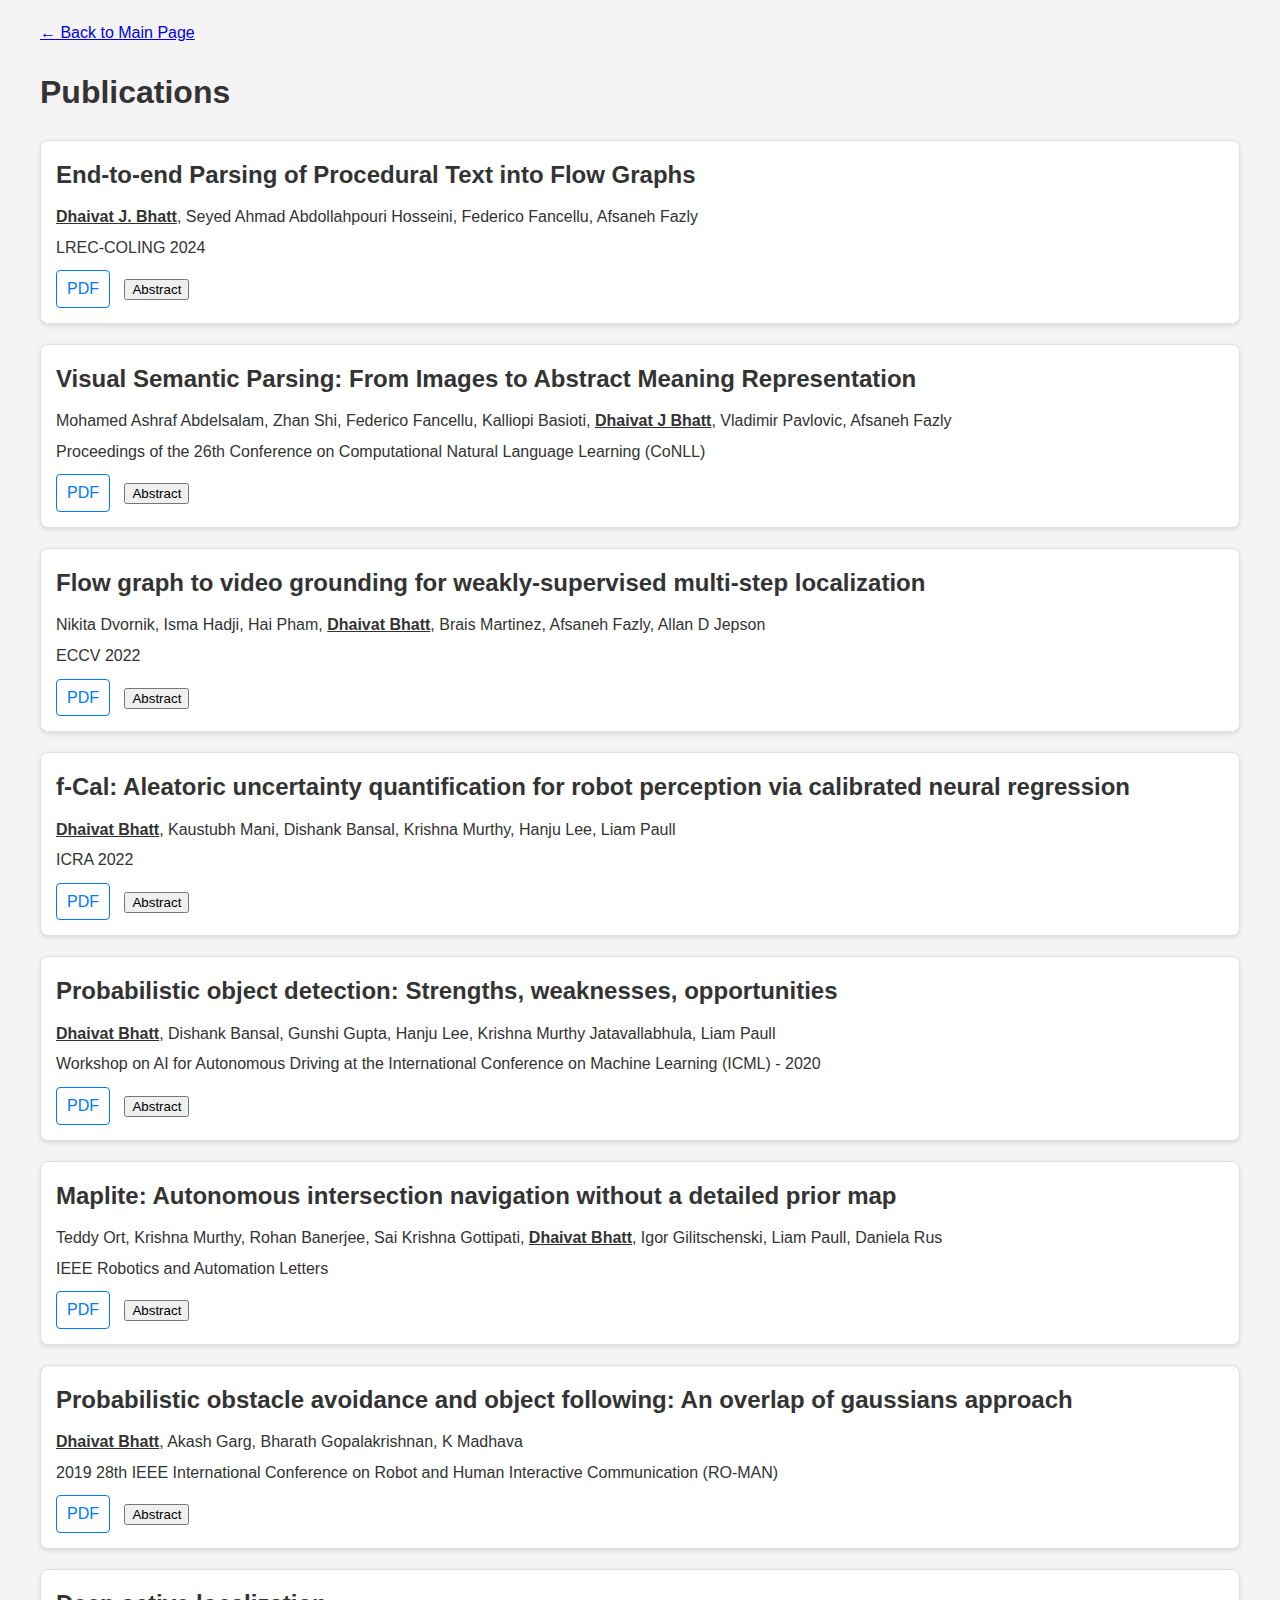
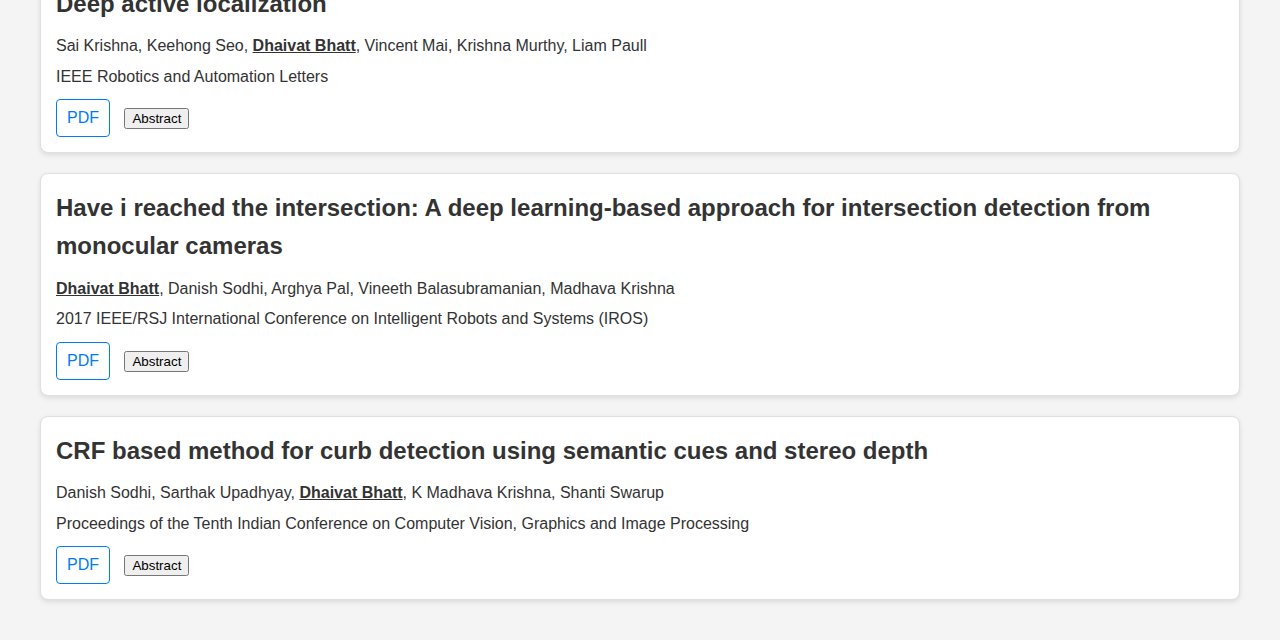
==== publications/index.html @ ce20a888 "Github page 2024" ====
<!DOCTYPE html>
<html lang="en">
<head>
    <meta charset="UTF-8">
    <meta name="viewport" content="width=device-width, initial-scale=1.0">
    <title>Dhaivat Bhatt - Publications</title>
    <link rel="stylesheet" href="/assets/css/main.css">
</head>
<body>
    <div class="page-content">
        <div class="wrapper">
            <a href="../index.html" class="back-link">← Back to Main Page</a>
            <h1>Publications</h1>
            
            <div class="publications">
                <div class="publication">
                    <h3>End-to-end Parsing of Procedural Text into Flow Graphs</h3>
                    <p><strong><u>Dhaivat J. Bhatt</u></strong>, Seyed Ahmad Abdollahpouri Hosseini, Federico Fancellu, Afsaneh Fazly</p>
                    <p>LREC-COLING 2024</p>
                    <div class="publication-links">
                        <a href="../assets/pdf/2024.lrec-main.517.pdf">PDF</a>
                        <button class="abstract-btn" onclick="toggleAbstract('abstract10')">Abstract</button>
                    </div>
                    <div id="abstract10" class="abstract" style="display:none;">
                        <p>We focus on the problem of parsing procedural text into fine-grained flow graphs that encode actions and entities, as well as their interactions. Specifically, we focus on parsing cooking recipes, and address a few limitations of existing parsers. Unlike SOTA approaches to flow graph parsing that work in two separate stages identifying actions and entities (tagging) and encoding their interactions via connecting edges (graph generation). we propose an end-to-end multi-task framework that simultaneously performs tagging and graph generation. In addition, due to the end-to-end nature of our proposed model, we can unify the input representation, and moreover can use compact encoders, resulting in small models with significantly fewer parameters than SOTA models. Another key challenge in training flow graph parsers is the lack of sufficient annotated data, due to the costly nature of the fine-grained annotations. We address this problem by taking advantage of the abundant unlabelled recipes, and show that pre-training on automatically-generated noisy silver annotations (from unlabelled recipes) results in a large improvement in flow graph parsing.</p>
                    </div>
                </div>

                <div class="publication">
                    <h3>Visual Semantic Parsing: From Images to Abstract Meaning Representation</h3>
                    <p>Mohamed Ashraf Abdelsalam, Zhan Shi, Federico Fancellu, Kalliopi Basioti, <strong><u>Dhaivat J Bhatt</u></strong>, Vladimir Pavlovic, Afsaneh Fazly</p>
                    <p>Proceedings of the 26th Conference on Computational Natural Language Learning (CoNLL)</p>
                    <div class="publication-links">
                        <a href="../assets/pdf/2022.conll-1.19.pdf">PDF</a>
                        <button class="abstract-btn" onclick="toggleAbstract('abstract7')">Abstract</button>
                    </div>
                    <div id="abstract7" class="abstract" style="display:none;">
                        <p>The success of scene graphs for visual scene understanding has brought attention to the benefits of abstracting a visual input (e.g., image) into a structured representation, where entities (people and objects) are nodes connected by edges specifying their relations. Building these representations, however, requires expensive manual annotation in the form of images paired with their scene graphs or frames. These formalisms remain limited in the nature of entities and relations they can capture. In this paper, we propose to leverage a widely-used meaning representation in the field of natural language processing, the Abstract Meaning Representation (AMR), to address these shortcomings. Compared to scene graphs, which largely emphasize spatial relationships, our visual AMR graphs are more linguistically informed, with a focus on higher-level semantic concepts extrapolated from visual input. Moreover, they allow us to generate meta-AMR graphs to unify information contained in multiple image descriptions under one representation. Through extensive experimentation and analysis, we demonstrate that we can re-purpose an existing text-to-AMR parser to parse images into AMRs. Our findings point to important future research directions for improved scene understanding.</p>
                    </div>
                </div>

                <div class="publication">
                    <h3>Flow graph to video grounding for weakly-supervised multi-step localization</h3>
                    <p>Nikita Dvornik, Isma Hadji, Hai Pham, <strong><u>Dhaivat Bhatt</u></strong>, Brais Martinez, Afsaneh Fazly, Allan D Jepson</p>
                    <p>ECCV 2022</p>
                    <div class="publication-links">
                        <a href="../assets/pdf/ECCV2022.pdf">PDF</a>
                        <button class="abstract-btn" onclick="toggleAbstract('abstract9')">Abstract</button>
                    </div>
                    <div id="abstract9" class="abstract" style="display:none;">
                        <p>In this work, we consider the problem of weakly-supervised multi-step localization in instructional videos. An established approach to this problem is to rely on a given list of steps. However, in reality, there is often more than one way to execute a procedure successfully, by following the set of steps in slightly varying orders. Thus, for successful localization in a given video, recent works require the actual order of procedure steps in the video, to be provided by human annotators at both training and test times. Instead, here, we only rely on generic procedural text that is not tied to a specific video. We represent the various ways to complete the procedure by transforming the list of instructions into a procedure flow graph which captures the partial order of steps. Using the flow graphs reduces both training and test time annotation requirements. To this end, we introduce the new problem of flow graph to video grounding. In this setup, we seek the optimal step ordering consistent with the procedure flow graph and a given video. To solve this problem, we propose a new algorithm - Graph2Vid - that infers the actual ordering of steps in the video and simultaneously localizes them. To show the advantage of our proposed formulation, we extend the CrossTask dataset with procedure flow graph information. Our experiments show that Graph2Vid is both more efficient than the baselines and yields strong step localization results, without the need for step order annotation.</p>
                    </div>
                </div>

                <div class="publication">
                    <h3>f-Cal: Aleatoric uncertainty quantification for robot perception via calibrated neural regression</h3>
                    <p><strong><u>Dhaivat Bhatt</u></strong>, Kaustubh Mani, Dishank Bansal, Krishna Murthy, Hanju Lee, Liam Paull</p>
                    <p>ICRA 2022</p>
                    <div class="publication-links">
                        <a href="../assets/pdf/f-cal.pdf">PDF</a>
                        <button class="abstract-btn" onclick="toggleAbstract('abstract8')">Abstract</button>
                    </div>
                    <div id="abstract8" class="abstract" style="display:none;">
                        <p>While modern deep neural networks are performant perception modules, performance (accuracy) alone is insufficient, particularly for safety-critical robotic applications such as self-driving vehicles. Robot autonomy stacks also require these otherwise blackbox models to produce reliable and calibrated measures of confidence on their predictions. Existing approaches estimate uncertainty from these neural network perception stacks by modifying network architectures, inference procedure, or loss functions. However, in general, these methods lack calibration, meaning that the predictive uncertainties do not faithfully represent the true underlying uncertainties (process noise). Our key insight is that calibration is only achieved by imposing constraints across multiple examples, such as those in a mini-batch; as opposed to existing approaches which only impose constraints per-sample, often leading to overconfident (thus miscalibrated) uncertainty estimates. By enforcing the distribution of outputs of a neural network to resemble a target distribution by minimizing an f-divergence, we obtain significantly better-calibrated models compared to prior approaches. Our approach, f-Cal, outperforms existing uncertainty calibration approaches on robot perception tasks such as object detection and monocular depth estimation over multiple real-world benchmarks.</p>
                    </div>
                </div>

                <div class="publication">
                    <h3>Probabilistic object detection: Strengths, weaknesses, opportunities</h3>
                    <p><strong><u>Dhaivat Bhatt</u></strong>, Dishank Bansal, Gunshi Gupta, Hanju Lee, Krishna Murthy Jatavallabhula, Liam Paull</p>
                    <p>Workshop on AI for Autonomous Driving at the International Conference on Machine Learning (ICML) - 2020</p>
                    <div class="publication-links">
                        <a href="../assets/pdf/ICML2020.pdf">PDF</a>
                        <button class="abstract-btn" onclick="toggleAbstract('abstract6')">Abstract</button>
                    </div>
                    <div id="abstract6" class="abstract" style="display:none;">
                        <p>Deep neural networks are the de-facto standard for object detection in autonomous driving applications. However, neural networks cannot be blindly trusted even within the training data distribution, let alone outside it. This has paved way for several probabilistic object detection techniques that measure uncertainty in the outputs of an object detector. Through this position paper, we serve three main purposes. First, we briefly sketch the landscape of current methods for probabilistic object detecion. Second, we present the main shortcomings of these approaches. Finally, we present promising avenues for future research, and proof-of-concept results where applicable. Through this effort, we hope to bring the community one step closer to performing accurate, reliable, and consistent probabilistic object detection. A project page for this work can be found at montrealrobotics.ca/probod</p>
                    </div>
                </div>

                <div class="publication">
                    <h3>Maplite: Autonomous intersection navigation without a detailed prior map</h3>
                    <p>Teddy Ort, Krishna Murthy, Rohan Banerjee, Sai Krishna Gottipati, <strong><u>Dhaivat Bhatt</u></strong>, Igor Gilitschenski, Liam Paull, Daniela Rus</p>
                    <p>IEEE Robotics and Automation Letters</p>
                    <div class="publication-links">
                        <a href="../assets/pdf/MapLite_Autonomous_Intersection_Navigation_Without_a_Detailed_Prior_Map.pdf">PDF</a>
                        <button class="abstract-btn" onclick="toggleAbstract('abstract5')">Abstract</button>
                    </div>
                    <div id="abstract5" class="abstract" style="display:none;">
                        <p>In this work, we present MapLite: a one-click autonomous navigation system capable of piloting a vehicle to an arbitrary desired destination point given only a sparse publicly available topometric map (from OpenStreetMap). The onboard sensors are used to segment the road region and register the topometric map in order to fuse the high-level navigation goals with a variational path planner in the vehicle frame. This enables the system to plan trajectories that correctly navigate road intersections without the use of an external localization system such as GPS or a detailed prior map. Since the topometric maps already exist for the vast majority of roads, this solution greatly increases the geographical scope for autonomous mobility solutions. We implement MapLite on a full-scale autonomous vehicle and exhaustively test it on over 15 km of road including over 100 autonomous intersection traversals. We further extend these results through simulated testing to validate the system on complex road junction topologies such as traffic circles.</p>
                    </div>
                </div>

                <div class="publication">
                    <h3>Probabilistic obstacle avoidance and object following: An overlap of gaussians approach</h3>
                    <p><strong><u>Dhaivat Bhatt</u></strong>, Akash Garg, Bharath Gopalakrishnan, K Madhava</p>
                    <p>2019 28th IEEE International Conference on Robot and Human Interactive Communication (RO-MAN)</p>
                    <div class="publication-links">
                        <a href="../assets/pdf/RO-MAN_final.pdf">PDF</a>
                        <button class="abstract-btn" onclick="toggleAbstract('abstract4')">Abstract</button>
                    </div>
                    <div id="abstract4" class="abstract" style="display:none;">
                        <p>Autonomous navigation and obstacle avoidance are core capabilities that enable robots to execute tasks in the real world. We propose a new approach to collision avoidance that accounts for uncertainty in the states of the agent and the obstacles. We first demonstrate that measures of entropy—used in current approaches for uncertainty-aware obstacle avoidance—are an inappropriate design choice. We then propose an algorithm that solves an optimal control sequence with a guaranteed risk bound, using a measure of overlap between the two distributions that represent the state of the robot and the obstacle, respectively. Furthermore, we provide closed form expressions that can characterize the overlap as a function of the control input. The proposed approach enables model-predictive control framework to generate bounded-confidence control commands. An extensive set of simulations have been conducted in various constrained environments in order to demonstrate the efficacy of the proposed approach over the prior art. We demonstrate the usefulness of the proposed scheme under tight spaces where computing risk-sensitive control maneuvers is vital. We also show how this framework generalizes to other problems, such as object-following.</p>
                    </div>
                </div>

                <div class="publication">
                    <h3>Deep active localization</h3>
                    <p>Sai Krishna, Keehong Seo, <strong><u>Dhaivat Bhatt</u></strong>, Vincent Mai, Krishna Murthy, Liam Paull</p>
                    <p>IEEE Robotics and Automation Letters</p>
                    <div class="publication-links">
                        <a href="../assets/pdf/DAL.pdf">PDF</a>
                        <button class="abstract-btn" onclick="toggleAbstract('abstract3')">Abstract</button>
                    </div>
                    <div id="abstract3" class="abstract" style="display:none;">
                        <p>Active localization is the problem of generating robot actions that allow it to maximally disambiguate its pose within a reference map. Traditional approaches to this use an information-theoretic criterion for action selection and hand-crafted perceptual models. In this work we propose an end-to-end differentiable method for learning to take informative actions that is trainable entirely in simulation and then transferable to real robot hardware with zero refinement. The system is composed of two modules: a convolutional neural network for perception, and a deep reinforcement learned planning module. We introduce a multi-scale approach to the learned perceptual model since the accuracy needed to perform action selection with reinforcement learning is much less than the accuracy needed for robot control. We demonstrate that the resulting system outperforms using the traditional approach for either perception or planning. We also demonstrate our approaches robustness to different map configurations and other nuisance parameters through the use of domain randomization in training. The code is also compatible with the OpenAI gym framework, as well as the Gazebo simulator.</p>
                    </div>
                </div>

                <div class="publication">
                    <h3>Have i reached the intersection: A deep learning-based approach for intersection detection from monocular cameras</h3>
                    <p><strong><u>Dhaivat Bhatt</u></strong>, Danish Sodhi, Arghya Pal, Vineeth Balasubramanian, Madhava Krishna</p>
                    <p>2017 IEEE/RSJ International Conference on Intelligent Robots and Systems (IROS)</p>
                    <div class="publication-links">
                        <a href="../assets/pdf/Intersection_detection.pdf">PDF</a>
                        <button class="abstract-btn" onclick="toggleAbstract('abstract2')">Abstract</button>
                    </div>
                    <div id="abstract2" class="abstract" style="display:none;">
                        <p>Long-short term memory networks(LSTM) models have shown considerable performance on variety of problems dealing with sequential data. In this paper, we propose a variant of Long-Term Recurrent Convolutional Network(LRCN) to detect road intersection. We call this network as IntersectNet. We pose road intersection detection as binary classification task over sequence of frames. The model combines deep hierarchical visual feature extractor with recurrent sequence model. The model is end to end trainable with capability of capturing the temporal dynamics of the system. We exploit this capability to identify road intersection in a sequence of temporally consistent images. The model has been rigorously trained and tested on various different datasets. We think that our findings could be useful to model behavior of autonomous agent in the real-world.</p>
                    </div>
                </div>

                <div class="publication">
                    <h3>CRF based method for curb detection using semantic cues and stereo depth</h3>
                    <p>Danish Sodhi, Sarthak Upadhyay, <strong><u>Dhaivat Bhatt</u></strong>, K Madhava Krishna, Shanti Swarup</p>
                    <p>Proceedings of the Tenth Indian Conference on Computer Vision, Graphics and Image Processing</p>
                    <div class="publication-links">
                        <a href="../assets/pdf/Danish_etal_ICVGIP16.pdf">PDF</a>
                        <button class="abstract-btn" onclick="toggleAbstract('abstract1')">Abstract</button>
                    </div>
                    <div id="abstract1" class="abstract" style="display:none;">
                        <p>Curb detection is a critical component of driver assistance and autonomous driving systems. In this paper, we present a discriminative approach to the problem of curb detection under diverse road conditions. We define curbs as the intersection of drivable and non-drivable area which are classified using dense Conditional random fields(CRF). In our method, we fuse output of a neural network used for pixel-wise semantic segmentation with depth and color information from stereo cameras. CRF fuses the output of a deep model and height information available in stereo data and provides improved segmentation. Further we introduce temporal smoothness using a weighted average of Segnet output and output from a probabilistic voxel grid as our unary potential. Finally, we show improvements over the current state of the art neural networks. Our proposed method shows accurate results over large range of variations in curb curvature and appearance, without the need of retraining the model for the specific dataset.</p>
                    </div>
                </div>
            </div>
        </div>
    </div>
    
    <script>
        function toggleAbstract(id) {
            var abstract = document.getElementById(id);
            if (abstract.style.display === "none") {
                abstract.style.display = "block";
            } else {
                abstract.style.display = "none";
            }
        }
    </script>
</body>
</html>
---- assets/css/main.css ----
@charset "UTF-8";

/* General Styles */
body {
  font-family: Arial, sans-serif;
  line-height: 1.6;
  color: #333;
  background-color: #f4f4f4;
  margin: 0;
  padding: 0;
}

.wrapper {
  max-width: 1200px;
  margin: 0 auto;
  padding: 20px;
}

/* Header Styles */
.post-header {
  text-align: center;
  margin-bottom: 2rem;
}

.post-title {
  font-size: 3.5rem;
  font-weight: bold;
  color: #333;
  margin-bottom: 0.5rem;
}

.keywords {
  font-size: 1.2rem;
  color: #666;
  margin-bottom: 1.5rem;
}

/* Profile Styles */
.profile {
  display: flex;
  flex-direction: column;
  align-items: center;
  margin-bottom: 20px;
}

.profile-pic-container {
  width: 300px;
  height: 300px;
  overflow: hidden;
  border-radius: 50%;
  margin: 0 auto 20px;
}

.profile-pic {
  width: 100%;
  height: 100%;
  object-fit: cover;
  object-position: center;
}

.social {
  display: flex;
  justify-content: center;
  flex-wrap: wrap;
  gap: 10px;
  margin-bottom: 1rem;
}

.social a {
  color: #007bff;
  text-decoration: none;
  font-size: 1rem;
  transition: color 0.3s ease;
}

.social a:hover {
  text-decoration: underline;
}

.profile-description {
  text-align: left;
  max-width: 800px;
  margin: 0 auto;
}

/* News Styles */
.news {
  margin: 20px 0;
}

.news h2 {
  font-size: 1.8rem;
  margin-bottom: 10px;
}

.news-container {
  max-height: 400px;
  overflow-y: auto;
  border: 1px solid #e0e0e0;
  border-radius: 8px;
  padding: 15px;
  background-color: #fff;
  box-shadow: 0 2px 5px rgba(0,0,0,0.1);
}

.news-item {
  display: flex;
  margin-bottom: 15px;
  padding-bottom: 15px;
  border-bottom: 1px solid #e0e0e0;
}

.news-item:last-child {
  border-bottom: none;
  margin-bottom: 0;
  padding-bottom: 0;
}

.news-date {
  flex: 0 0 100px;
  font-weight: bold;
  color: #007bff;
}

.news-content {
  flex: 1;
}

/* Publications Styles */
.featured-publications {
  margin: 20px 0;
}

.featured-publications h2 {
  font-size: 1.8rem;
  margin-bottom: 10px;
}

.publication {
  margin-bottom: 20px;
  padding: 15px;
  background-color: #fff;
  border: 1px solid #e0e0e0;
  border-radius: 8px;
  box-shadow: 0 2px 5px rgba(0,0,0,0.1);
}

.publication h3 {
  font-size: 1.5rem;
  margin: 0 0 10px 0;
}

.publication p {
  margin: 5px 0;
}

.publication-links {
  margin-top: 10px;
}

.publication-links a {
  display: inline-block;
  margin-right: 10px;
  text-decoration: none;
  color: #007bff;
  padding: 5px 10px;
  border: 1px solid #007bff;
  border-radius: 4px;
  transition: background-color 0.3s, color 0.3s;
}

.publication-links a:hover {
  background-color: #007bff;
  color: #fff;
}

/* Footer Styles */
footer {
  background: #333;
  color: #fff;
  text-align: center;
  padding: 10px 0;
  position: relative;
  width: 100%;
}

footer a {
  color: #fff;
  text-decoration: none;
}

footer a:hover {
  color: #007bff;
}

/* Responsive Styles */
@media (max-width: 768px) {
  .post-title {
    font-size: 2.8rem;
  }

  .keywords {
    font-size: 1rem;
  }

  .profile-pic-container {
    width: 250px;
    height: 250px;
  }

  .profile-description {
    text-align: center;
  }

  .news-item {
    flex-direction: column;
  }

  .news-date {
    margin-bottom: 5px;
  }
}
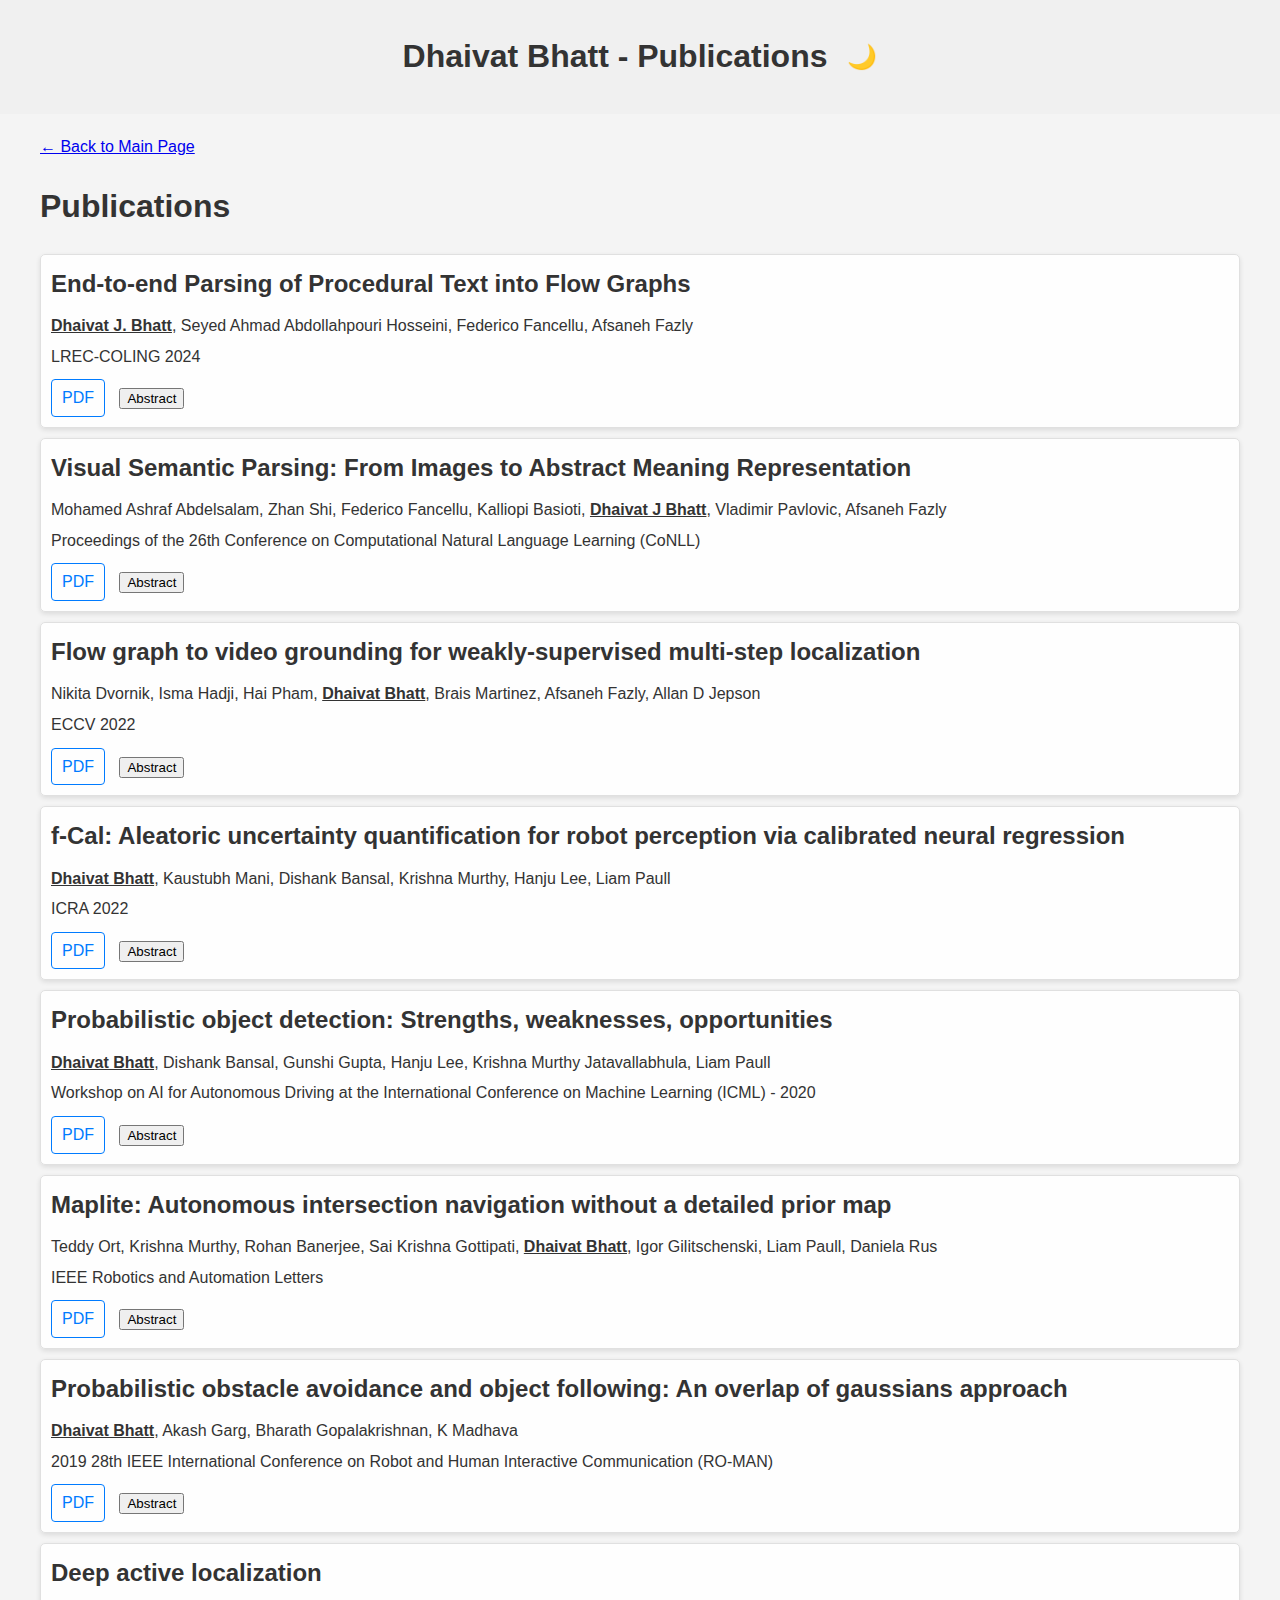
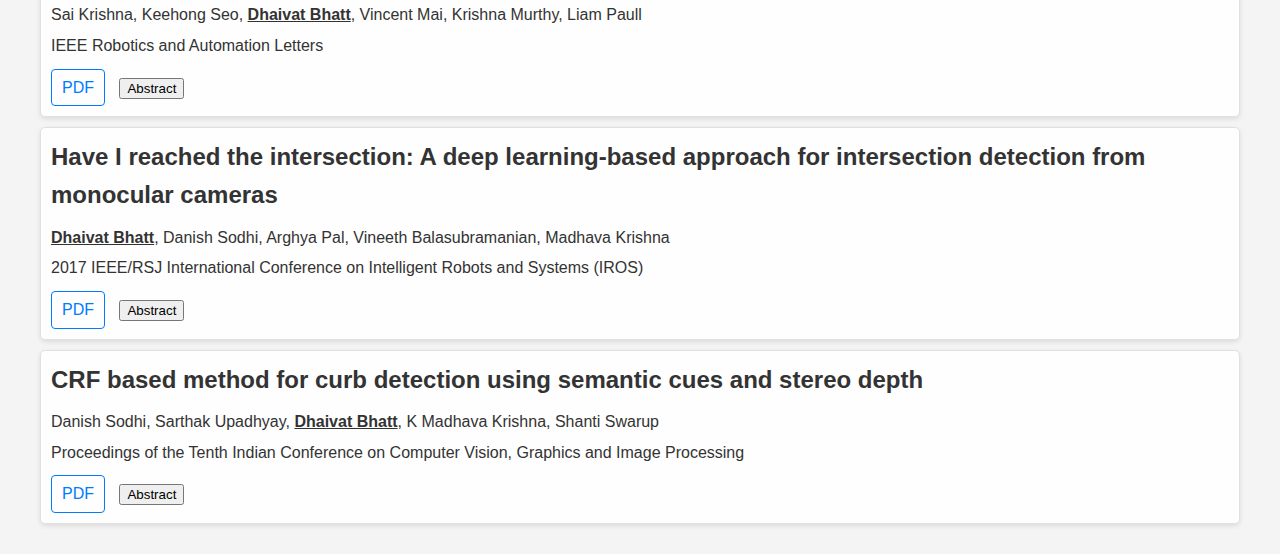
==== commit 5de4a4fb: "add night mode" ====
--- a/publications/index.html
+++ b/publications/index.html
@@ -5,8 +5,52 @@
     <meta name="viewport" content="width=device-width, initial-scale=1.0">
     <title>Dhaivat Bhatt - Publications</title>
     <link rel="stylesheet" href="/assets/css/main.css">
+    <style>
+        body {
+            transition: background-color 0.3s, color 0.3s;
+        }
+        body.dark-mode {
+            background-color: #121212;
+            color: #ffffff;
+        }
+        .top-bar {
+            display: flex;
+            justify-content: center; /* Center the content */
+            align-items: center;
+            padding: 10px;
+            background-color: #f0f0f0;
+            transition: background-color 0.3s;
+        }
+        body.dark-mode .top-bar {
+            background-color: #1e1e1e;
+        }
+        .toggle-btn {
+            cursor: pointer;
+            font-size: 24px;
+            margin-left: 20px; /* Add some space between title and button */
+        }
+        .publication {
+            background-color: rgba(255, 255, 255, 0.9); /* Light background for publications */
+            border-radius: 5px;
+            padding: 10px;
+            margin: 10px 0;
+            transition: background-color 0.3s, color 0.3s;
+        }
+        body.dark-mode .publication {
+            background-color: #000000; /* Black background for dark mode */
+            color: #ffffff; /* White text for dark mode */
+        }
+        body.dark-mode .publication-links a {
+            color: #ffcc00; /* Yellow color for links in dark mode */
+        }
+    </style>
 </head>
 <body>
+    <div class="top-bar">
+        <h1>Dhaivat Bhatt - Publications</h1>
+        <span id="toggleDarkModeBtn" class="toggle-btn">🌙</span> <!-- Moon icon for dark mode -->
+    </div>
+    
     <div class="page-content">
         <div class="wrapper">
             <a href="../index.html" class="back-link">← Back to Main Page</a>
@@ -74,7 +118,7 @@
                         <button class="abstract-btn" onclick="toggleAbstract('abstract6')">Abstract</button>
                     </div>
                     <div id="abstract6" class="abstract" style="display:none;">
-                        <p>Deep neural networks are the de-facto standard for object detection in autonomous driving applications. However, neural networks cannot be blindly trusted even within the training data distribution, let alone outside it. This has paved way for several probabilistic object detection techniques that measure uncertainty in the outputs of an object detector. Through this position paper, we serve three main purposes. First, we briefly sketch the landscape of current methods for probabilistic object detecion. Second, we present the main shortcomings of these approaches. Finally, we present promising avenues for future research, and proof-of-concept results where applicable. Through this effort, we hope to bring the community one step closer to performing accurate, reliable, and consistent probabilistic object detection. A project page for this work can be found at montrealrobotics.ca/probod</p>
+                        <p>Deep neural networks are the de-facto standard for object detection in autonomous driving applications. However, neural networks cannot be blindly trusted even within the training data distribution, let alone outside it. This has paved way for several probabilistic object detection techniques that measure uncertainty in the outputs of an object detector. Through this position paper, we serve three main purposes. First, we briefly sketch the landscape of current methods for probabilistic object detection. Second, we present the main shortcomings of these approaches. Finally, we present promising avenues for future research, and proof-of-concept results where applicable. Through this effort, we hope to bring the community one step closer to performing accurate, reliable, and consistent probabilistic object detection. A project page for this work can be found at montrealrobotics.ca/probod</p>
                     </div>
                 </div>
 
@@ -118,7 +162,7 @@
                 </div>
 
                 <div class="publication">
-                    <h3>Have i reached the intersection: A deep learning-based approach for intersection detection from monocular cameras</h3>
+                    <h3>Have I reached the intersection: A deep learning-based approach for intersection detection from monocular cameras</h3>
                     <p><strong><u>Dhaivat Bhatt</u></strong>, Danish Sodhi, Arghya Pal, Vineeth Balasubramanian, Madhava Krishna</p>
                     <p>2017 IEEE/RSJ International Conference on Intelligent Robots and Systems (IROS)</p>
                     <div class="publication-links">
@@ -126,7 +170,7 @@
                         <button class="abstract-btn" onclick="toggleAbstract('abstract2')">Abstract</button>
                     </div>
                     <div id="abstract2" class="abstract" style="display:none;">
-                        <p>Long-short term memory networks(LSTM) models have shown considerable performance on variety of problems dealing with sequential data. In this paper, we propose a variant of Long-Term Recurrent Convolutional Network(LRCN) to detect road intersection. We call this network as IntersectNet. We pose road intersection detection as binary classification task over sequence of frames. The model combines deep hierarchical visual feature extractor with recurrent sequence model. The model is end to end trainable with capability of capturing the temporal dynamics of the system. We exploit this capability to identify road intersection in a sequence of temporally consistent images. The model has been rigorously trained and tested on various different datasets. We think that our findings could be useful to model behavior of autonomous agent in the real-world.</p>
+                        <p>Long-short term memory networks (LSTM) models have shown considerable performance on a variety of problems dealing with sequential data. In this paper, we propose a variant of Long-Term Recurrent Convolutional Network (LRCN) to detect road intersections. We call this network IntersectNet. We pose road intersection detection as a binary classification task over a sequence of frames. The model combines deep hierarchical visual feature extractor with recurrent sequence model. The model is end-to-end trainable with the capability of capturing the temporal dynamics of the system. We exploit this capability to identify road intersections in a sequence of temporally consistent images. The model has been rigorously trained and tested on various different datasets. We think that our findings could be useful to model the behavior of autonomous agents in the real world.</p>
                     </div>
                 </div>
 
@@ -139,7 +183,7 @@
                         <button class="abstract-btn" onclick="toggleAbstract('abstract1')">Abstract</button>
                     </div>
                     <div id="abstract1" class="abstract" style="display:none;">
-                        <p>Curb detection is a critical component of driver assistance and autonomous driving systems. In this paper, we present a discriminative approach to the problem of curb detection under diverse road conditions. We define curbs as the intersection of drivable and non-drivable area which are classified using dense Conditional random fields(CRF). In our method, we fuse output of a neural network used for pixel-wise semantic segmentation with depth and color information from stereo cameras. CRF fuses the output of a deep model and height information available in stereo data and provides improved segmentation. Further we introduce temporal smoothness using a weighted average of Segnet output and output from a probabilistic voxel grid as our unary potential. Finally, we show improvements over the current state of the art neural networks. Our proposed method shows accurate results over large range of variations in curb curvature and appearance, without the need of retraining the model for the specific dataset.</p>
+                        <p>Curb detection is a critical component of driver assistance and autonomous driving systems. In this paper, we present a discriminative approach to the problem of curb detection under diverse road conditions. We define curbs as the intersection of drivable and non-drivable areas which are classified using dense Conditional random fields (CRF). In our method, we fuse the output of a neural network used for pixel-wise semantic segmentation with depth and color information from stereo cameras. CRF fuses the output of a deep model and height information available in stereo data and provides improved segmentation. Further, we introduce temporal smoothness using a weighted average of SegNet output and output from a probabilistic voxel grid as our unary potential. Finally, we show improvements over the current state of the art neural networks. Our proposed method shows accurate results over a large range of variations in curb curvature and appearance, without the need of retraining the model for the specific dataset.</p>
                     </div>
                 </div>
             </div>
@@ -155,6 +199,25 @@
                 abstract.style.display = "none";
             }
         }
+
+        // Toggle dark/light mode
+        const toggleDarkMode = () => {
+            const body = document.body;
+            body.classList.toggle('dark-mode');
+
+            // Change the icon based on the current mode
+            const toggleBtn = document.getElementById("toggleDarkModeBtn");
+            if (body.classList.contains('dark-mode')) {
+                toggleBtn.textContent = '☀️'; // Sun icon for light mode
+            } else {
+                toggleBtn.textContent = '🌙'; // Moon icon for dark mode
+            }
+        };
+
+        // Add event listener for the toggle button
+        document.addEventListener('DOMContentLoaded', () => {
+            document.getElementById("toggleDarkModeBtn").addEventListener("click", toggleDarkMode);
+        });
     </script>
 </body>
 </html>